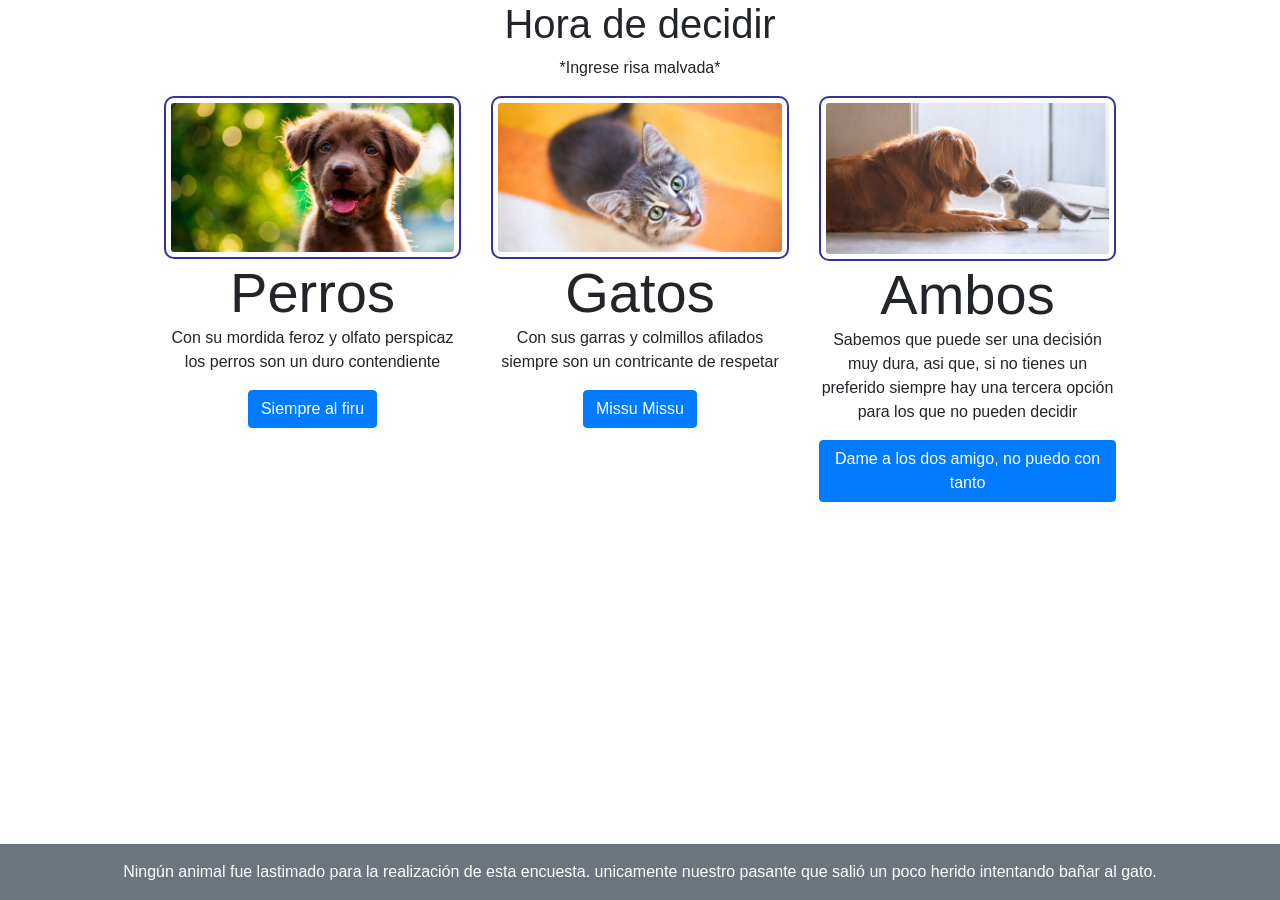
==== index.html @ bafdc6bf "Update index.html" ====
<!DOCTYPE html>
<html lang="en">

<head>
    <meta charset="UTF-8">
    <meta name="viewport" content="width=device-width, initial-scale=1.0">
    <title>Solo de prueba</title>
    <!-- Bootstrap CSS -->
    <link rel="stylesheet" href="https://stackpath.bootstrapcdn.com/bootstrap/4.5.2/css/bootstrap.min.css"
        integrity="sha384-JcKb8q3iqJ61gNV9KGb8thSsNjpSL0n8PARn9HuZOnIxN0hoP+VmmDGMN5t9UJ0Z" crossorigin="anonymous">
    <!-- Css propio -->
    <link rel="stylesheet" href="./css/style.css">
    <!-- Script para el webtracking de emBlue -->
    <script
        src="https://cdn.embluemail.com/pixeltracking/pixeltracking.js?code=634432539760bd951af5325dcac5f01a"></script>

</head>
<body>
    <!-- Cliente Web - Automation -->
    <!-- <script>(function (w, d, t, r, u, o, s, f) { w[r] = w[r] || function () { (w._rq = w._rq || []).push(Array.prototype.slice.call(arguments)) }; s = d.createElement(t), f = d.getElementsByTagName(t)[0]; s.async = 1; s.src = u; s.id = 'rtracker'; s.setAttribute('data-api-key', o); f.parentNode.insertBefore(s, f) })(window, document, 'script', '_gb', 'https://track.embluemail.com/tracker/tracker.js', 'd2588a71ac364a83bd21e3c0b7af739e');</script> -->
    
    <h1>Hora de decidir</h1>
    <p>*Ingrese risa malvada*</p>
    <section class="row justify-content-center">
        <div class="col-md-3 pb-3">
            <img src="./images/dog.jpg" alt="Perro" class="img-fluid">
            <span class="display-4">Perros</span>
            <p>Con su mordida feroz y olfato perspicaz los perros son un duro contendiente</p>
            <a href="./dog.html">
                <button class="btn btn-primary">
                    Siempre al firu
                </button>
            </a>
        </div>
        <div class="col-md-3 pb-3">
            <img src="./images/kat.png" alt="Gato" class="img-fluid">
            <span class="display-4">Gatos</span>
            <p>Con sus garras y colmillos afilados siempre son un contricante de respetar</p>
            <a href="./cat.html">
                <button class="btn btn-primary">
                    Missu Missu
                </button>
            </a>
        </div>
        <div class="col-md-3 pb-3">
            <img src="./images/animal_fight.jpg" alt="Ambos" class="img-fluid">
            <span class="display-4">Ambos</span>
            <p>Sabemos que puede ser una decisión muy dura, asi que, si no tienes un preferido siempre hay una tercera
                opción para los que no pueden decidir</p>
            <a href="./bouth.html">
                <button class="btn btn-primary">
                    Dame a los dos amigo, no puedo con tanto
                </button>
            </a>
        </div>
    </section>
    <section class="p-3 mt-auto bg-secondary text-white w-100 footer">
        Ningún animal fue lastimado para la realización de esta encuesta. unicamente nuestro pasante que salió un poco
        herido intentando bañar al gato.
    </section>
    <!-- jQuery first, then Popper.js, then Bootstrap JS -->
    <script src="https://code.jquery.com/jquery-3.5.1.slim.min.js"
        integrity="sha384-DfXdz2htPH0lsSSs5nCTpuj/zy4C+OGpamoFVy38MVBnE+IbbVYUew+OrCXaRkfj"
        crossorigin="anonymous"></script>
    <script src="https://cdn.jsdelivr.net/npm/popper.js@1.16.1/dist/umd/popper.min.js"
        integrity="sha384-9/reFTGAW83EW2RDu2S0VKaIzap3H66lZH81PoYlFhbGU+6BZp6G7niu735Sk7lN"
        crossorigin="anonymous"></script>
    <script src="https://stackpath.bootstrapcdn.com/bootstrap/4.5.2/js/bootstrap.min.js"
        integrity="sha384-B4gt1jrGC7Jh4AgTPSdUtOBvfO8shuf57BaghqFfPlYxofvL8/KUEfYiJOMMV+rV"
        crossorigin="anonymous"></script>
    <!-- script push notifications -->
    <!-- <script src="./emblue-sdk-worker.js"></script> -->
    <!-- script para emBlue -->
    <script>
        (function (w, d, k, t, u, s, c, f) {
            f = function (t) {
                t = new Date();
                return t.getFullYear() + '' + (t.getMonth() + 1) + '' + t.getDate() + 'T' + t.getHours() + '' + t.getMinutes() + '' + t.getSeconds()
            };
            u = 'https://widgets-static.embluemail.com/accounts/7335F7204DAA8D9A/scripts/sw_733.js?ts=' + f();
            w[k] = w[k] || [];
            s = d.createElement(t);
            s.async = 1;
            s.src = u;
            c = d.getElementsByTagName(t)[0];
            c.parentNode.insertBefore(s, c);
        })(window, document, '_swdg', 'script');
    </script>
</body>

</html>
---- css/style.css ----
body {
    text-align: center;
    overflow-x: hidden;
    position: relative;
    height: 100vh;
}

.footer {
    position: absolute;
    bottom: 0px;
}

img {
    max-height: 250px;
    padding: 5px;
    border-radius: 10px;
    border: 2px solid #339;
}

@media (max-width: 768px) {
    .footer {
        position: inherit;
        bottom: auto;
    }
}
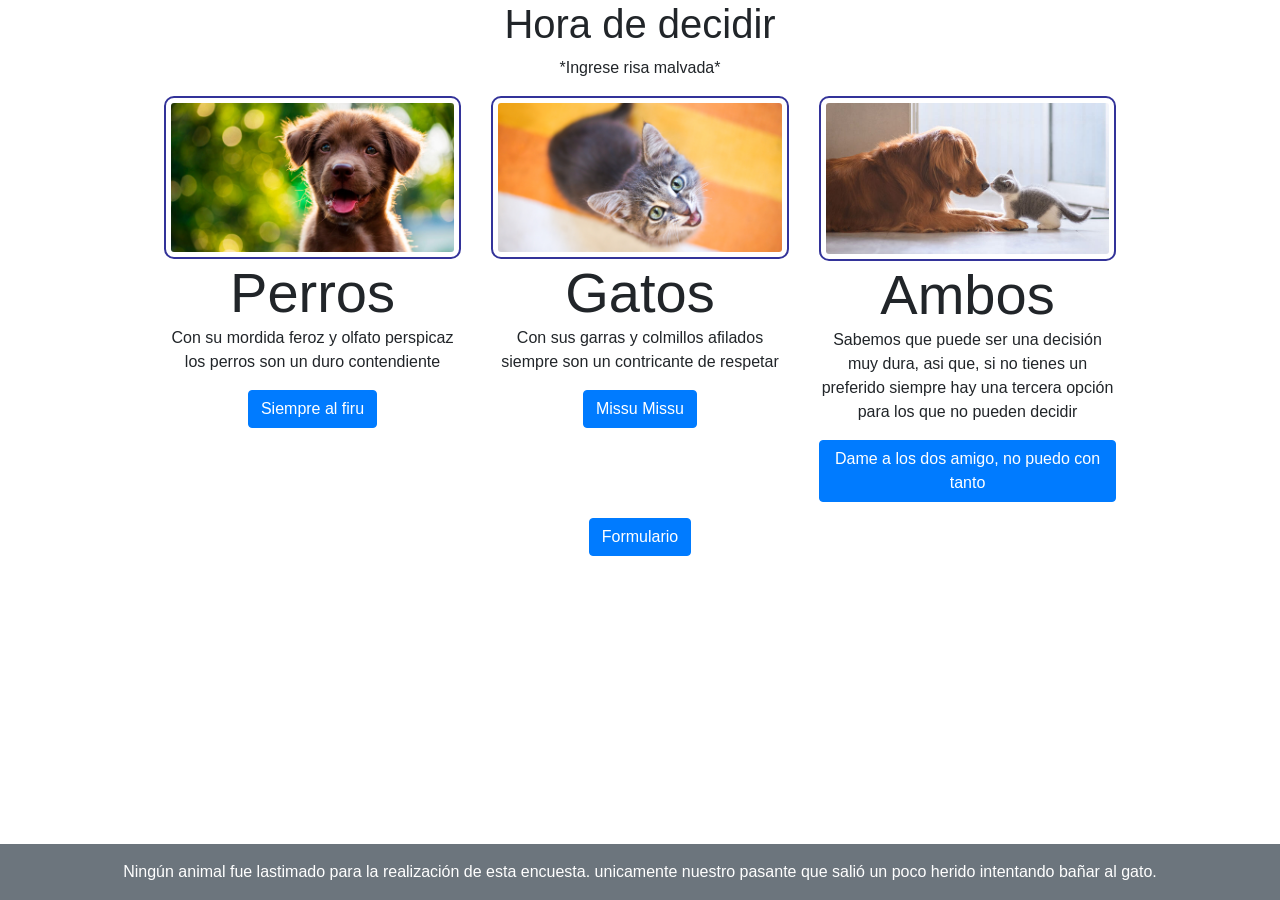
==== commit 1e91f5c8: "updates" ====
--- a/index.html
+++ b/index.html
@@ -13,12 +13,11 @@
     <!-- Script para el webtracking de emBlue -->
     <script
         src="https://cdn.embluemail.com/pixeltracking/pixeltracking.js?code=634432539760bd951af5325dcac5f01a"></script>
+    <script src="index.js"></script>
+</head>
 
-</head>
 <body>
-    <!-- Cliente Web - Automation -->
-    <!-- <script>(function (w, d, t, r, u, o, s, f) { w[r] = w[r] || function () { (w._rq = w._rq || []).push(Array.prototype.slice.call(arguments)) }; s = d.createElement(t), f = d.getElementsByTagName(t)[0]; s.async = 1; s.src = u; s.id = 'rtracker'; s.setAttribute('data-api-key', o); f.parentNode.insertBefore(s, f) })(window, document, 'script', '_gb', 'https://track.embluemail.com/tracker/tracker.js', 'd2588a71ac364a83bd21e3c0b7af739e');</script> -->
-    
+    <!-- <script>document.cookie = "emailEmblue=junior.prueba@gmail.com";</script> -->
     <h1>Hora de decidir</h1>
     <p>*Ingrese risa malvada*</p>
     <section class="row justify-content-center">
@@ -50,6 +49,15 @@
             <a href="./bouth.html">
                 <button class="btn btn-primary">
                     Dame a los dos amigo, no puedo con tanto
+                </button>
+            </a>
+        </div>
+    </section>
+    <section>
+        <div class="col-12">
+            <a href="./form.html">
+                <button class="btn btn-primary">
+                    Formulario
                 </button>
             </a>
         </div>
